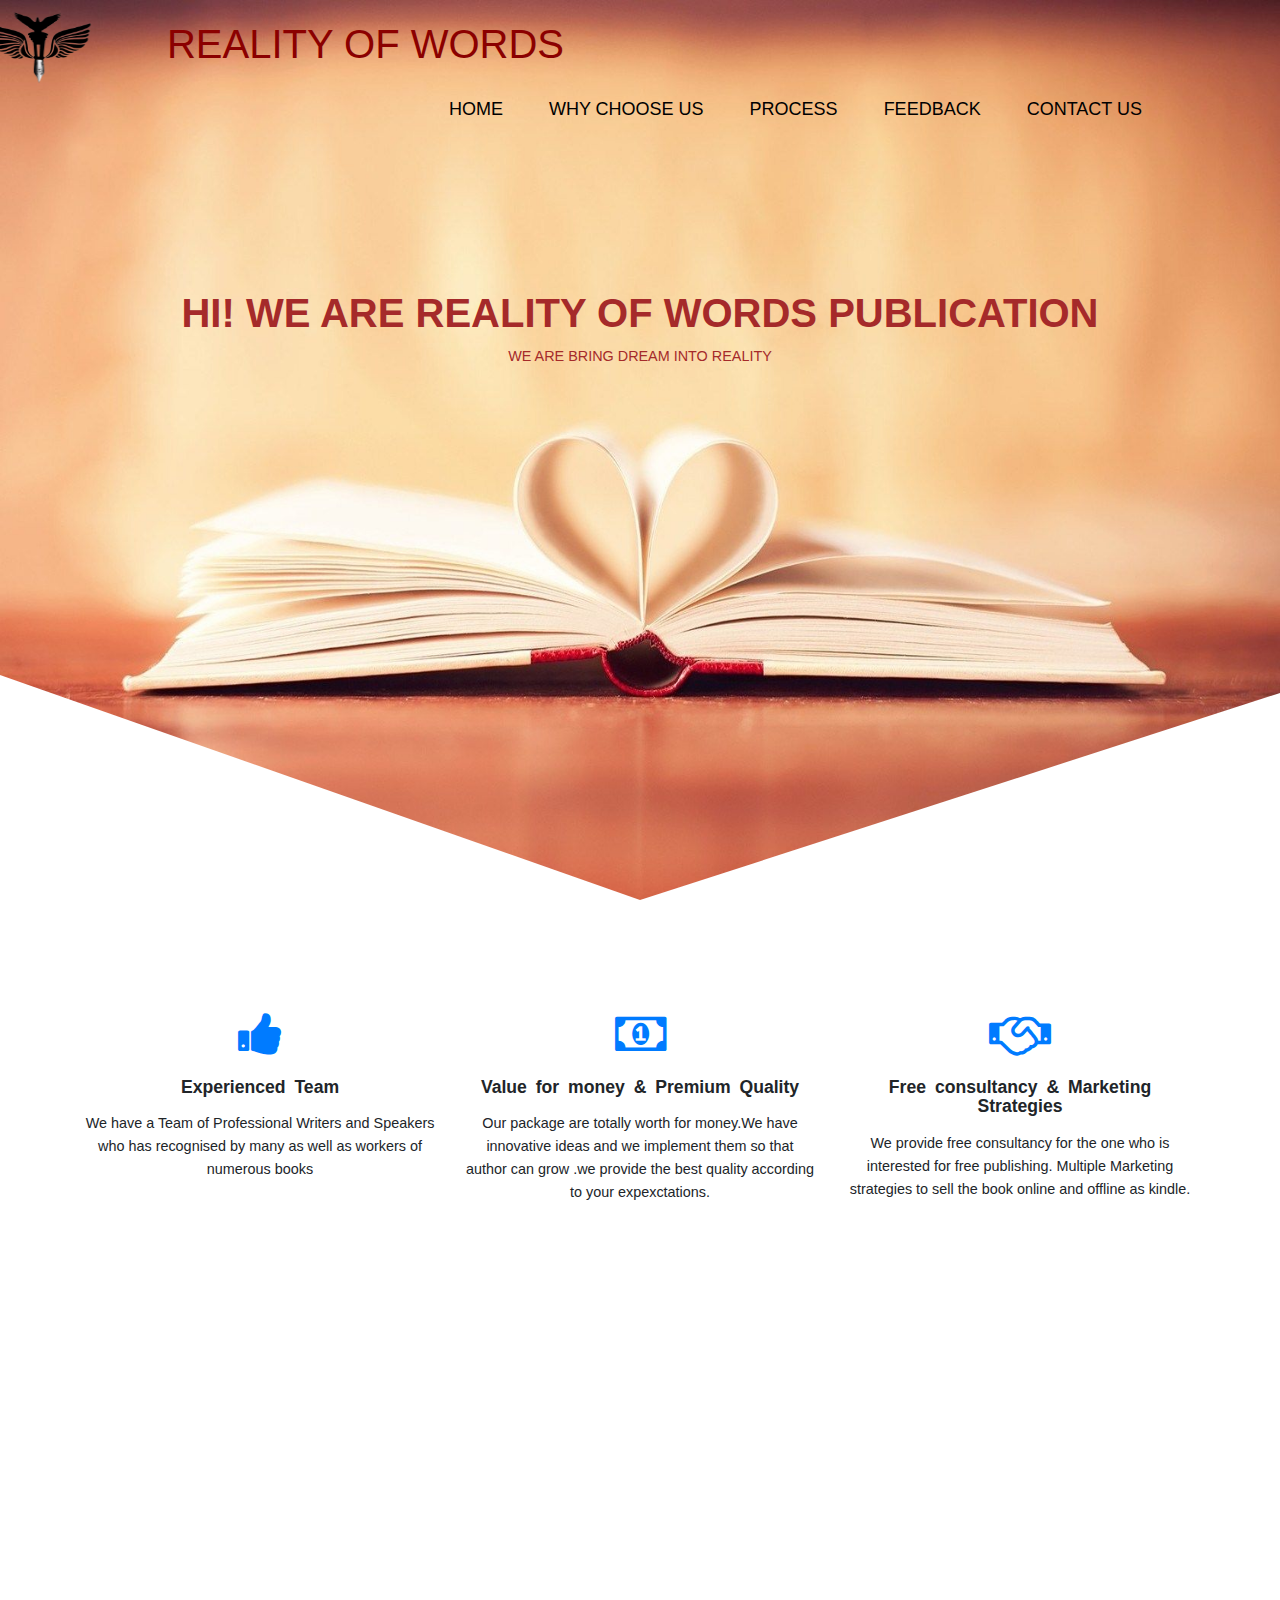
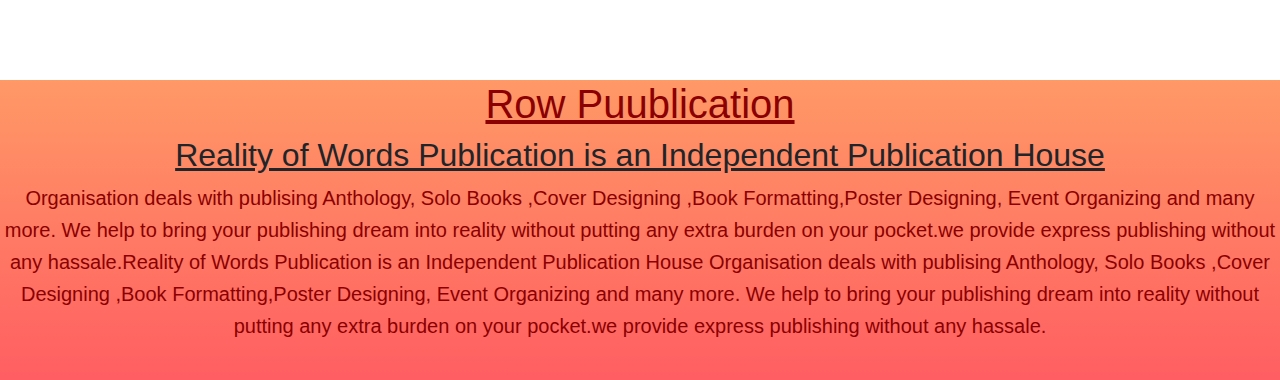
==== index.html @ 39ecbc9b "extaa" ====
<html>
    <head>
      <meta charset="utf-8">
      <meta name="viewport" content="width=device-width, initial-scale=1">
      <link rel="stylesheet" href="css/sty.css">
      <link rel="stylesheet" href="https://cdnjs.cloudflare.com/ajax/libs/font-awesome/4.7.0/css/font-awesome.min.css" integrity="sha512-SfTiTlX6kk+qitfevl/7LibUOeJWlt9rbyDn92a1DqWOw9vWG2MFoays0sgObmWazO5BQPiFucnnEAjpAB+/Sw==" crossorigin="anonymous" />
      <link rel="stylesheet" href="https://maxcdn.bootstrapcdn.com/bootstrap/4.5.2/css/bootstrap.min.css">
</head>
<body>
  <div class="header" style="background-image: url(images/books.jpg);">
  <nav class="navbar navbar-expand-lg ">
    <div class="container text-uppercase">
    <div class="container-fluid">
      <div class="logo"><img src="images/logo.jpg-removebg-preview.png" alt="logo"></div>
      <a class="navbar-brand" href="#"><h1>REALITY OF WORDS</h1> </a>
      <button class="navbar-toggler" data-toggle="collapse" data-target="#navbarSupportedContent" aria-controls="navbarSupportedContent" aria-expanded="true">
        <span class="navbar-toggler-icon"></span>
      </button>
      <div class="collapse navbar-collapse" id="navbarSupportedContent">
        <ul class="navbar-nav mL-auto mb-2 mb-lg-0">
          <li class="nav-item">
            <a class="nav-link active" aria-current="page" href="#">Home</a>
          </li>
          <li class="nav-item">
            <a class="nav-link" href="choose.html">Why Choose us</a>
          </li>
          <li class="nav-item">
            <a class="nav-link" href="process.html">process</a>
          </li>
          <li class="nav-item">
            <a class="nav-link" href="next.html">Feedback </a>
          </li>
          <li class="nav-item">
            <a class="nav-link" href="contact.html">contact us </a>
          </li>
          </ul>
      </div>
    </div>
  </nav>
  <section class="header-section">
    <div class="center-div">
      <h1 class="font-weight-bold">HI! WE ARE REALITY OF WORDS PUBLICATION </h1>
      <P>WE ARE BRING DREAM INTO REALITY</P>
    </div>
  </section>
  </div>
  <section class="extradiv">
    <div class="container">
      <div class="row">
        <div class=" extra col-lg-4 col-md-4 col-12">
          <a href="#"><i class=" fa-3x fa fa-thumbs-up" aria-hidden="true"></i></a>
          <h2>Experienced Team</h2>
          <p>We have a Team of Professional Writers and Speakers<break>
             who has recognised by many as well as workers of numerous books </p>
        </div>
        <div class="extra col-lg-4 col-md-4 col-12">
          <a href="#"><i class="fa-3x fa fa-money" aria-hidden="true"></i></a>
          <h2>Value for money & Premium Quality</h2>
          <p>Our package are totally worth for money.We have innovative ideas <break>
             and we implement them so that author can grow .we provide the best quality according to your expexctations. </p>
        </div>
        <div class="extra col-lg-4 col-md-4 col-12">
          <a href="#"><i class="fa-3x fa fa-handshake-o" aria-hidden="true"></i></a>
          <h2>Free consultancy & Marketing Strategies</h2>
          <p>We provide free consultancy for the one who is interested for free publishing.<break>
             Multiple Marketing strategies to sell the book online and offline as kindle. </p>
        </div>
      </div>
    </div>
  </section>
  <div class="rr">
    <h1>Row Puublication</h1>
    <h2>Reality of Words Publication is an Independent Publication House</h2>
      <p>Organisation deals with publising Anthology, Solo Books ,Cover Designing ,Book Formatting,Poster Designing, Event Organizing and many more.
      
      We help to bring your publishing dream into reality without putting any extra burden on your pocket.we provide express publishing without any hassale.Reality of Words Publication is an Independent Publication House
      Organisation deals with publising Anthology, Solo Books ,Cover Designing ,Book Formatting,Poster Designing, Event Organizing and many more.
      
      We help to bring your publishing dream into reality without putting any extra burden on your pocket.we provide express publishing without any hassale.</h2>
  </div>

  <script src="https://ajax.googleapis.com/ajax/libs/jquery/3.5.1/jquery.min.js"></script>
  
  <script src="https://cdnjs.cloudflare.com/ajax/libs/popper.js/1.16.0/umd/popper.min.js"></script>

  <script src="https://maxcdn.bootstrapcdn.com/bootstrap/4.5.2/js/bootstrap.min.js"></script>
      
</body>
</html>
---- css/sty.css ----
*{
    margin: 0;
    padding: 0;
    box-sizing: border-box;
}
p{
    font-weight: 800px;
     font-style: bold;
    line-height: 1.6;
    font-size: 0.9rem;
}
.extra h2{
    font-size: 1.1rem;
    margin:20px 0 15px 0;
    font-weight: bold;
    line-height: 1.1;
    word-spacing: 4px;
}
.header{
    width: 100%;
    height:100%;
    /* background-image: url("images/books.jpg"); */
    background-repeat: no-repeat;
    background-size: 100% 100%;
    clip-path:polygon(100% 0%,100% 77%, 50% 100%,0% 75%,0% 0%);
    position: relative;
}
.navbar:before{
    content: "";
    position: absolute;
    top:0%;
    bottom:0%;
    left:20%;
    right: 0%;
    opacity: 0.4;
    z-index: -1;
}
.logo{
    margin-left:-120px;
    width: 20%;
    display:flex;
    justify-content: left;
}
.logo img{
    width: 120px;
    height: 80px;
   
}
.navbar-brand h1{
    margin-right: 600px;
  text-align: center;
    color: darkred;
    text-decoration: none;
}
.navbar-brand{
    color: black;
    margin-left: -50px;
}
.nav-item a{
    color: black;
    margin-right: 30px;
    font-size: 18px;

    

}
.header-section{
    margin-top:150px;
    width: 100%;
    height: inherit;
    color:brown;
    position: relative;
    text-align:center; 
}
.extradiv{
    margin-top:50px;
    width: 100%;
    height: 100%;
    margin: 40px 0;
    text-align: center;
}
.extra{
    background-color:white;
     padding:70px;
     border-radius: 3px;
     transition: 0.3s;
    }
    .extra:hover{
        box-shadow:-30px  30px 15px  rgba(20, 32, 194, 0.3);
    }
    .rr{
        background:linear-gradient(#ff9966,#ff5e62);
        width:100%;
        height:300px;
        text-align: center;
        margin-top: -200px;
    }
    .rr h1{
        color: darkred;
        text-decoration: underline;
    }
    .rr h2{
        text-decoration: underline;
    }
    .rr p{
        color: darkred;
        font-size: 20px;
    }
@media only  screen and (max-width: 700px){
    *{
        box-sizing: border-box;
        width: 100%;
        margin: 0%;
        padding: 0%;
    }
   
    .header{
        width:125%;
        height:100%;
        /* background-image: url("images/books.jpg"); */
        background-repeat: no-repeat;
        background-size: 100% 100%;
        clip-path:polygon(100% 0%,100% 77%, 50% 100%,0% 75%,0% 0%);
        position: relative;
    }
      
    .logo{
        width:20%;
        display:block ;
        justify-content: left;
    
    }
    .logo img{
        width: 100px;
        height: 50px;
        margin-left: 80px;
        
       
    }
    .navbar:before{
        content: "";
        position:relative;
        top:0%;
        bottom:0%;
        left:20%;
        right: 0%;
        opacity: 0.4;
        z-index: -1;
    }
    .navbar-brand h1{
        margin-right: 300px;
        margin-left: 200px;
      text-align: center;
        color:darkred;
        text-decoration: none;
        font-size: 25px;
        
    }
   
      
    .navbar-brand{
        color: black;
        margin-left: -10px;
          display: flex;
    }
    .nav-item a{
        color: black;
        margin-right: 30px;
        font-size: 18px;
    margin-bottom: -5%;
        
}
.header-section{
    margin-top:80px;
    width: 100%;
    height: inherit;
    color:brown;
    position: relative;
    text-align:center; 
}
.extradiv{
    margin-top:50px;
    width: 100%;
    height: 100%;
    margin: 40px 0;
    text-align: center;
}
.extra{
    background-color:white;
     padding:70px;
     border-radius: 3px;
     transition: 0.3s;
     display: block;
    }
    .extra:hover{
        box-shadow:-30px  30px 15px  rgba(20, 32, 194, 0.3);
    }
    .rr{
        background:linear-gradient(#ff9966,#ff5e62);
        width:125%;
        height:850px;
        text-align: center;
        margin-top: 550px;
    }
    .rr h1{
        color: darkred;
        text-decoration: underline;
    }
    .rr h2{
        text-decoration: underline;
    }
    .rr p{
        color: darkred;
        font-size: 20px;
    }
}
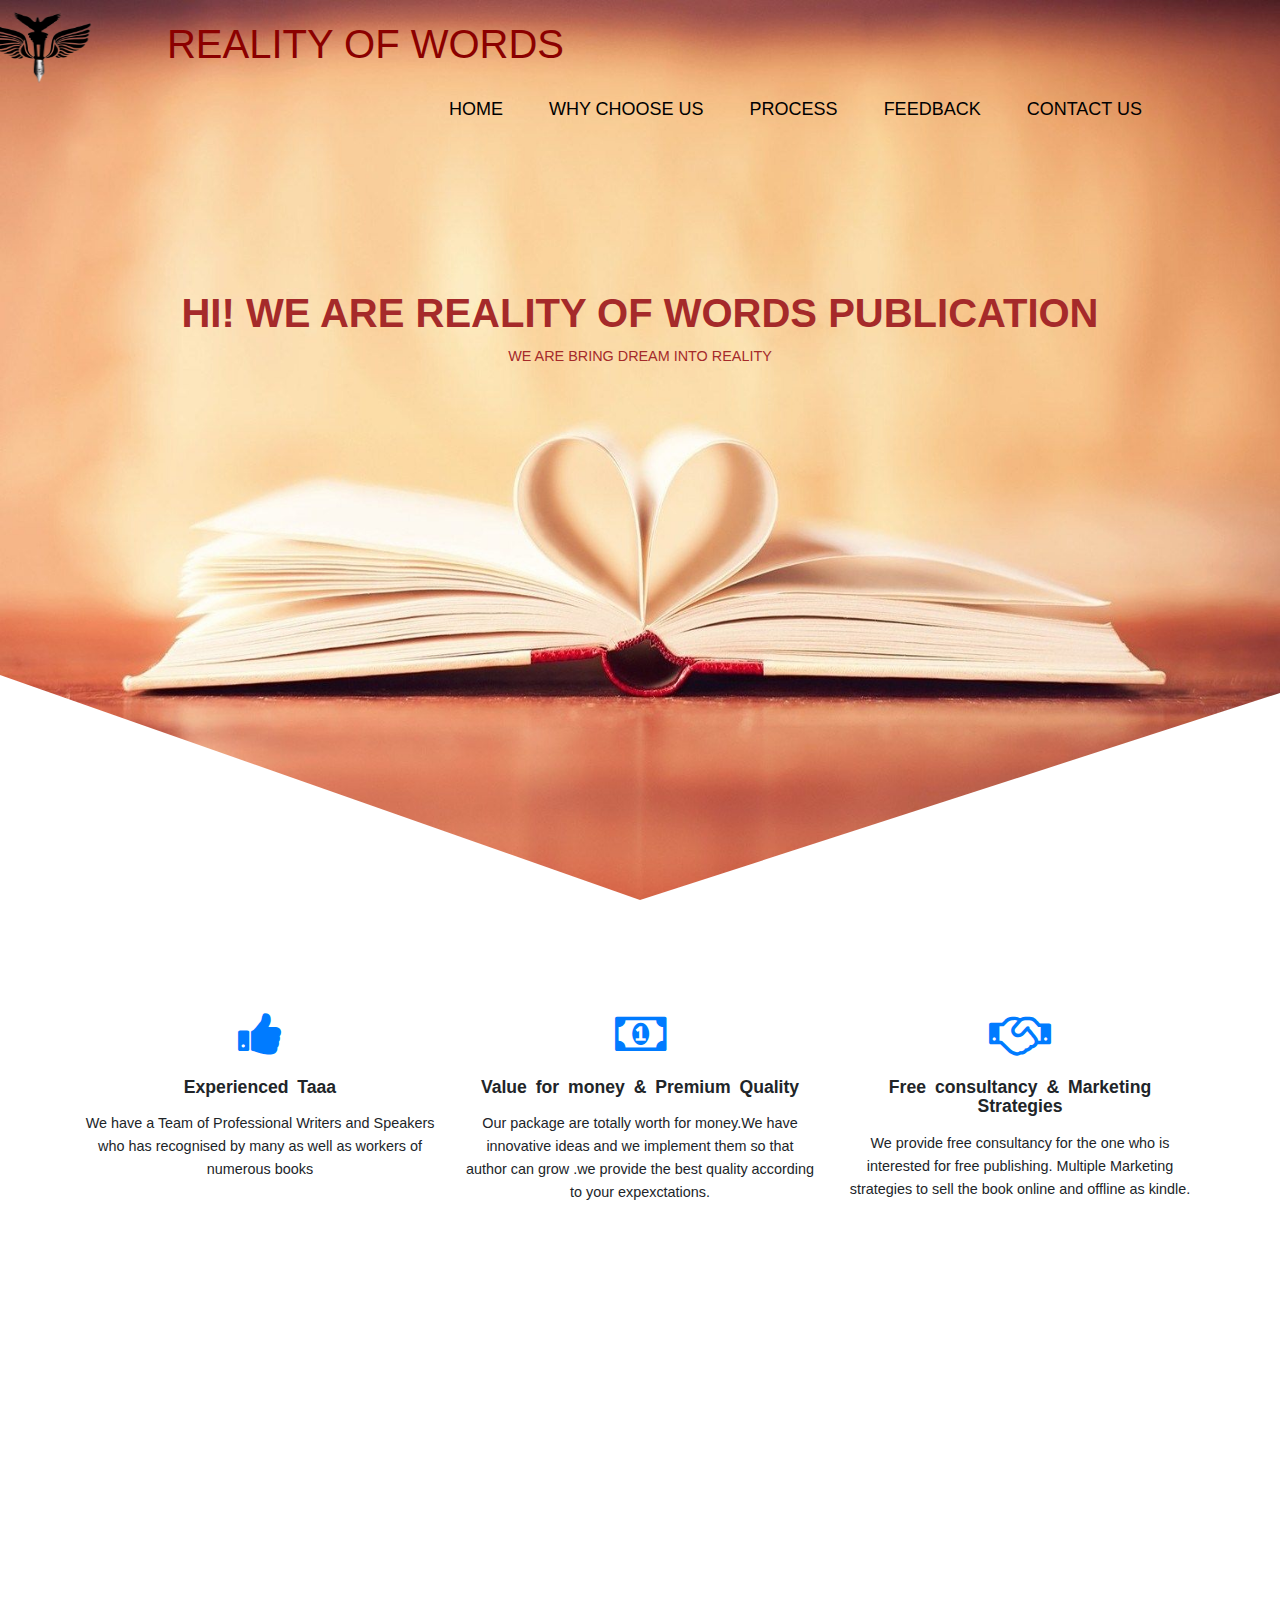
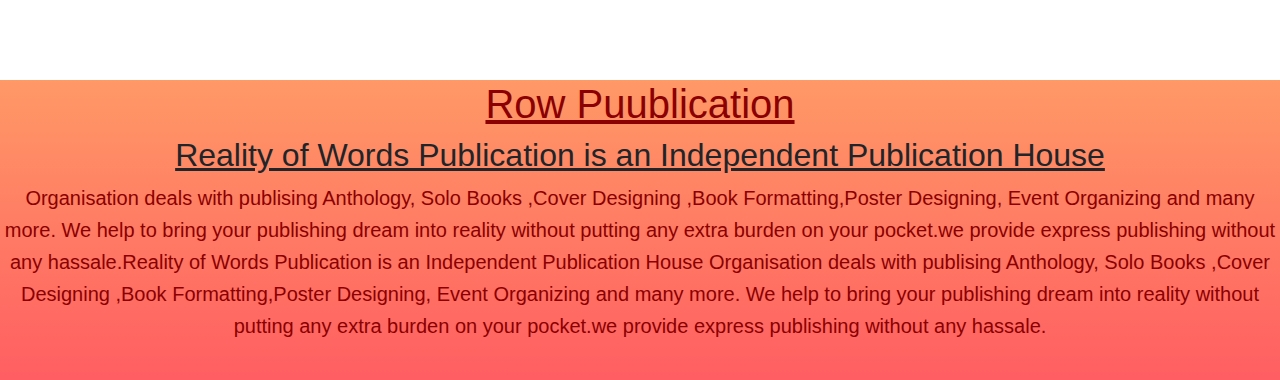
==== commit cab38020: "hh" ====
--- a/index.html
+++ b/index.html
@@ -49,7 +49,7 @@
       <div class="row">
         <div class=" extra col-lg-4 col-md-4 col-12">
           <a href="#"><i class=" fa-3x fa fa-thumbs-up" aria-hidden="true"></i></a>
-          <h2>Experienced Team</h2>
+          <h2>Experienced Taaa</h2>
           <p>We have a Team of Professional Writers and Speakers<break>
              who has recognised by many as well as workers of numerous books </p>
         </div>
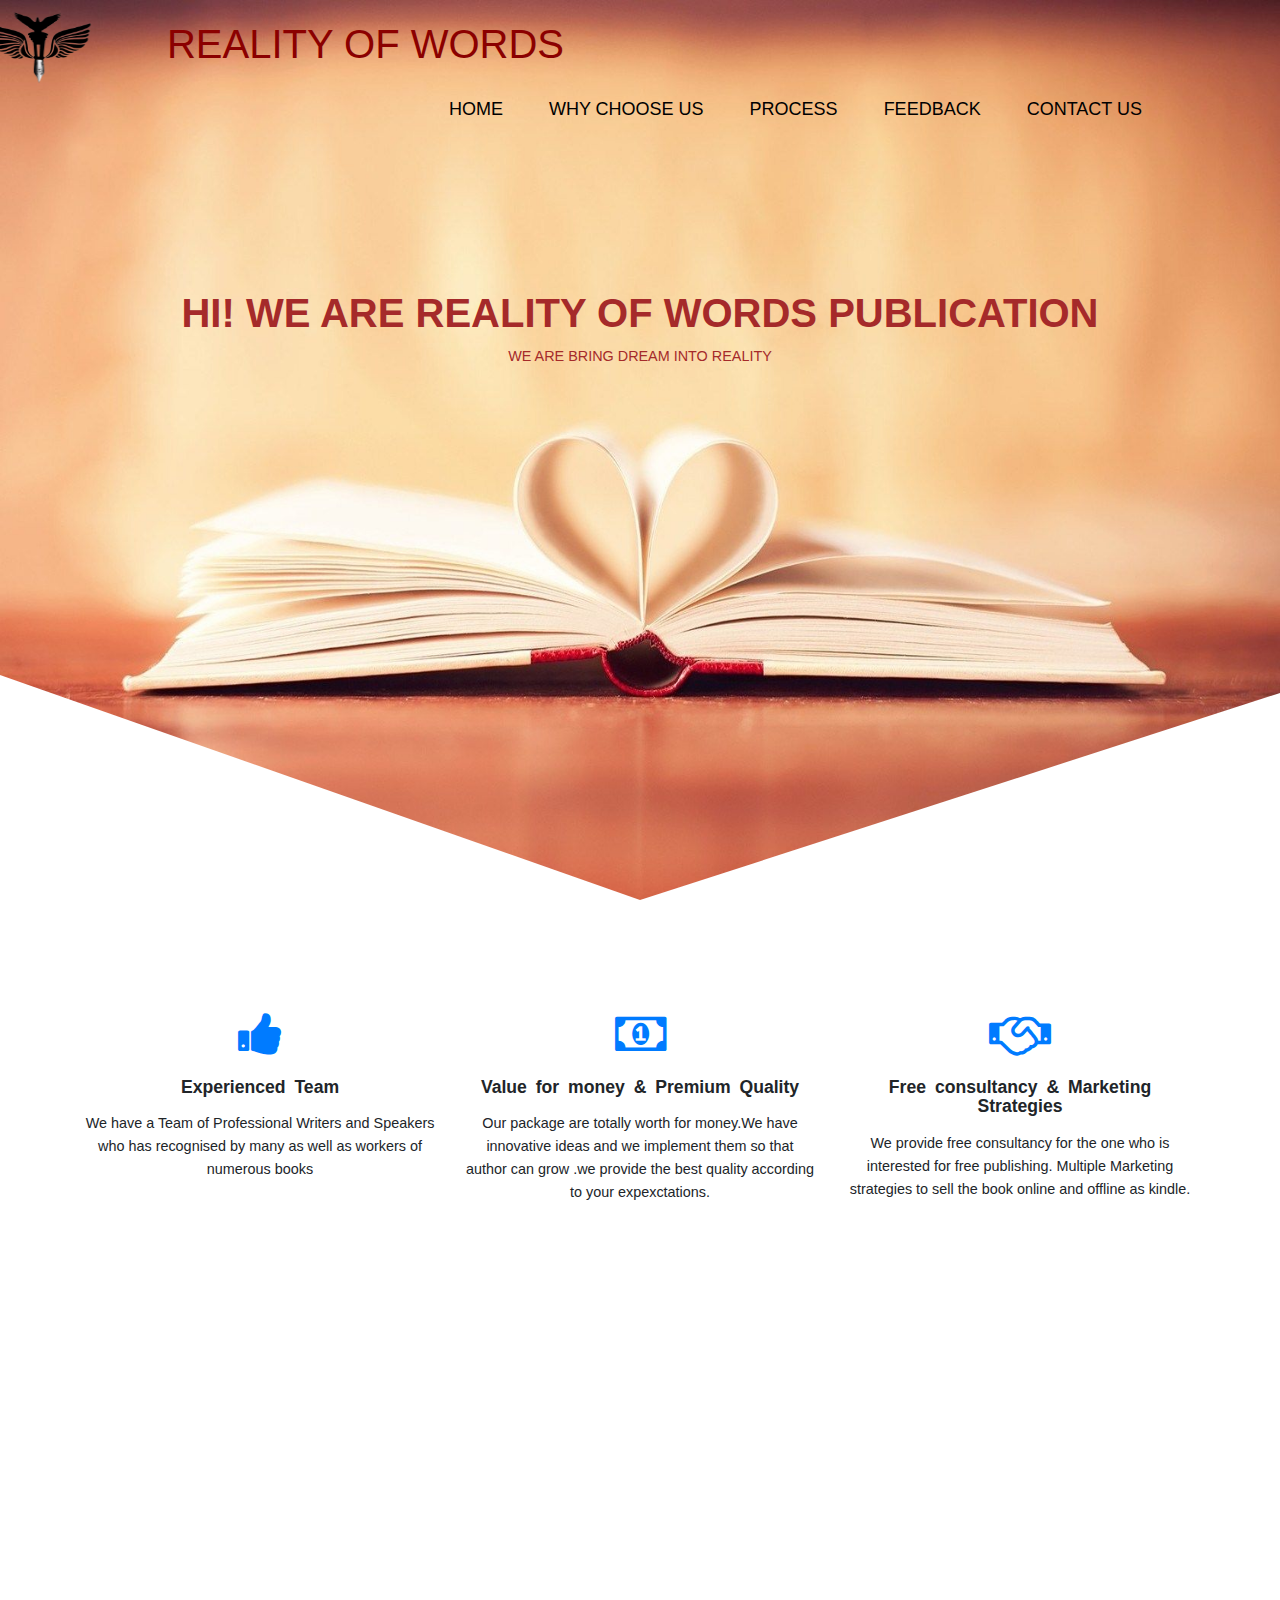
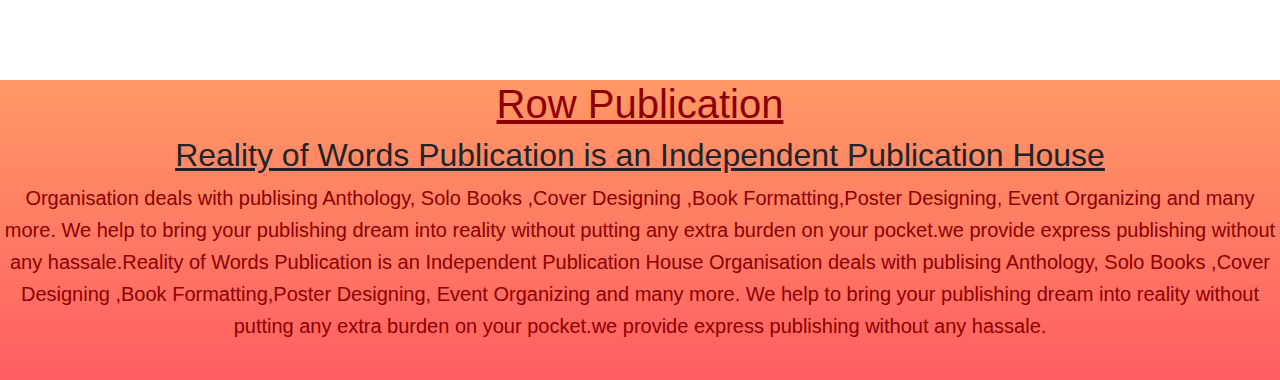
==== commit 4b09e09d: "hy" ====
--- a/index.html
+++ b/index.html
@@ -49,7 +49,7 @@
       <div class="row">
         <div class=" extra col-lg-4 col-md-4 col-12">
           <a href="#"><i class=" fa-3x fa fa-thumbs-up" aria-hidden="true"></i></a>
-          <h2>Experienced Taaa</h2>
+          <h2>Experienced Team</h2>
           <p>We have a Team of Professional Writers and Speakers<break>
              who has recognised by many as well as workers of numerous books </p>
         </div>
@@ -69,7 +69,7 @@
     </div>
   </section>
   <div class="rr">
-    <h1>Row Puublication</h1>
+    <h1>Row Publication</h1>
     <h2>Reality of Words Publication is an Independent Publication House</h2>
       <p>Organisation deals with publising Anthology, Solo Books ,Cover Designing ,Book Formatting,Poster Designing, Event Organizing and many more.
       
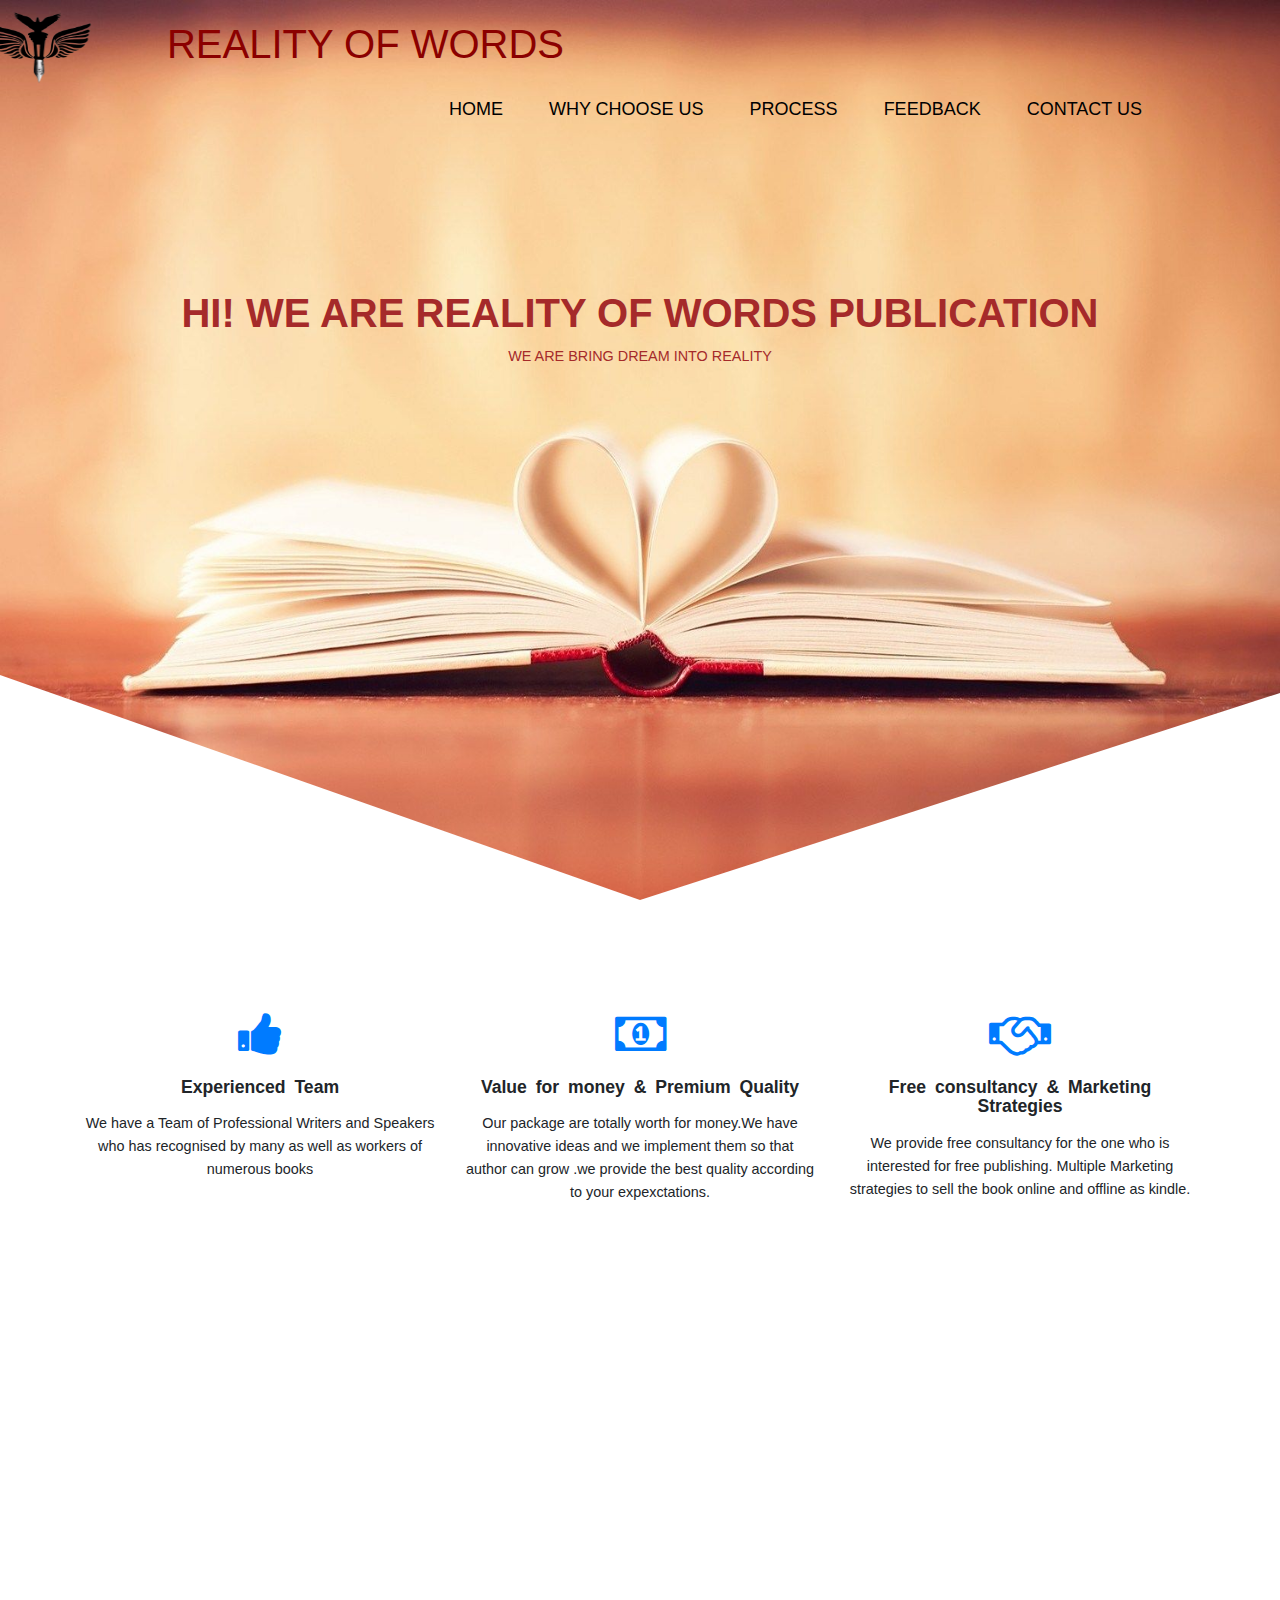
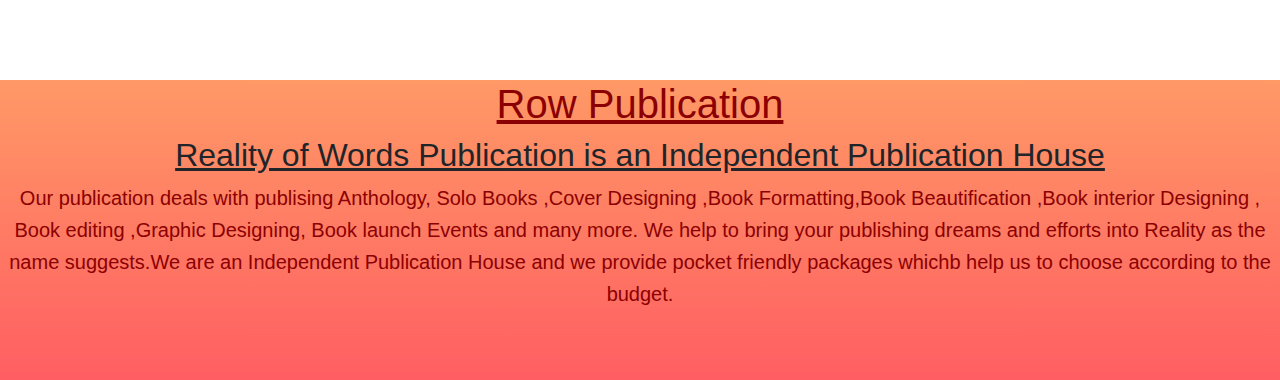
==== commit 9e3fdc22: "hh" ====
--- a/index.html
+++ b/index.html
@@ -71,13 +71,11 @@
   <div class="rr">
     <h1>Row Publication</h1>
     <h2>Reality of Words Publication is an Independent Publication House</h2>
-      <p>Organisation deals with publising Anthology, Solo Books ,Cover Designing ,Book Formatting,Poster Designing, Event Organizing and many more.
+      <p> Our publication  deals with publising Anthology, Solo Books ,Cover Designing ,Book Formatting,Book Beautification ,Book interior Designing , Book editing ,Graphic Designing, Book launch Events  and many more.
       
-      We help to bring your publishing dream into reality without putting any extra burden on your pocket.we provide express publishing without any hassale.Reality of Words Publication is an Independent Publication House
-      Organisation deals with publising Anthology, Solo Books ,Cover Designing ,Book Formatting,Poster Designing, Event Organizing and many more.
-      
-      We help to bring your publishing dream into reality without putting any extra burden on your pocket.we provide express publishing without any hassale.</h2>
-  </div>
+      We help to bring your publishing dreams and efforts  into Reality as the name suggests.We are an Independent Publication House and we provide pocket friendly packages whichb help us to choose according to the budget.
+     </p>
+     </div>
 
   <script src="https://ajax.googleapis.com/ajax/libs/jquery/3.5.1/jquery.min.js"></script>
   
--- a/css/sty.css
+++ b/css/sty.css
@@ -128,12 +128,13 @@
         width:20%;
         display:block ;
         justify-content: left;
+        margin-left: -10px;
     
     }
     .logo img{
         width: 100px;
         height: 50px;
-        margin-left: 80px;
+        
         
        
     }
@@ -148,8 +149,9 @@
         z-index: -1;
     }
     .navbar-brand h1{
+        margin-top: -40px;
         margin-right: 300px;
-        margin-left: 200px;
+        margin-left: -15px;
       text-align: center;
         color:darkred;
         text-decoration: none;
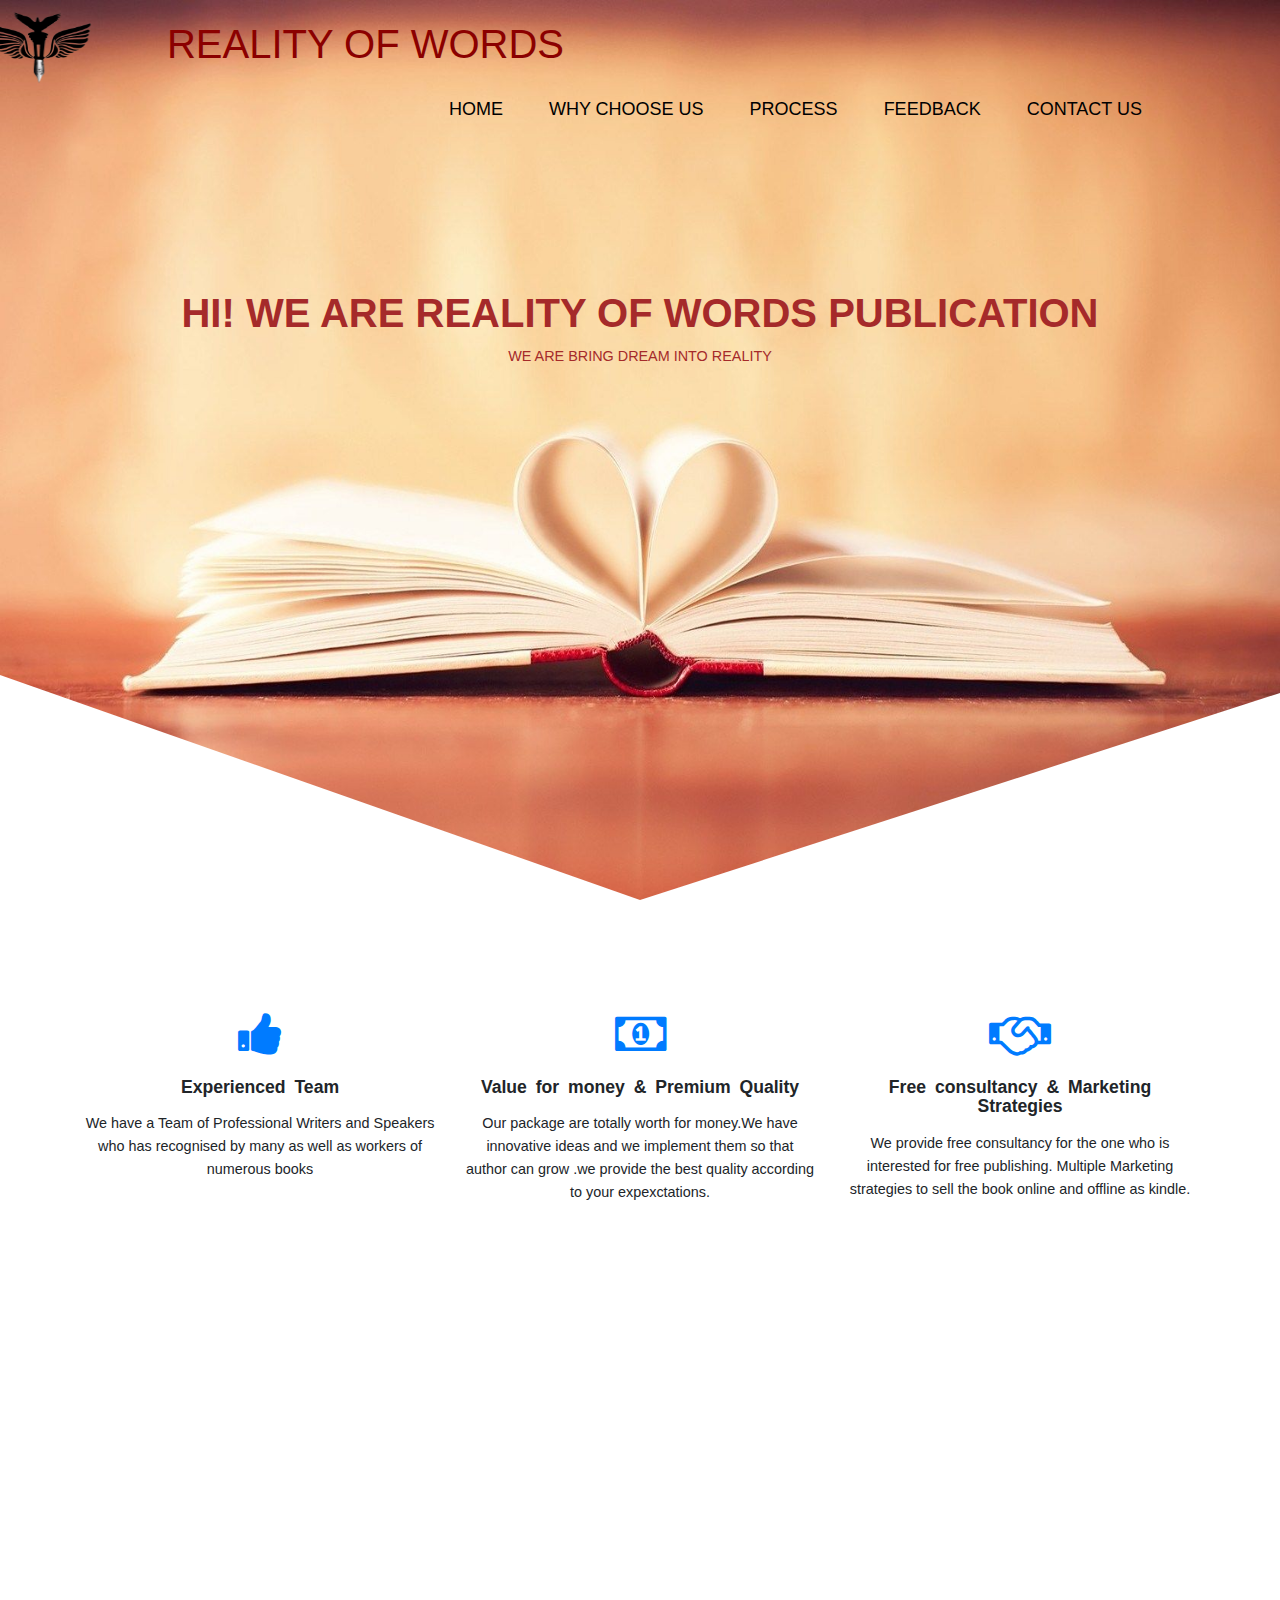
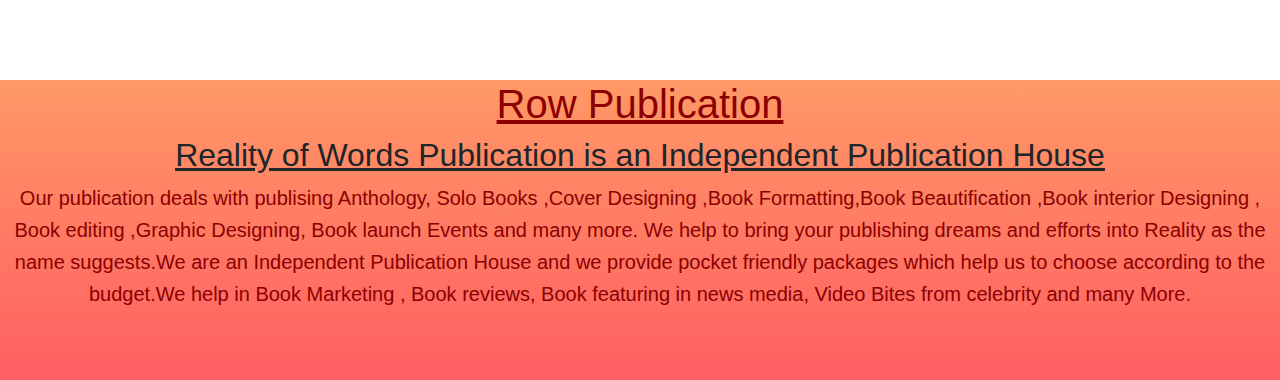
==== commit 59caf985: "hh" ====
--- a/index.html
+++ b/index.html
@@ -73,7 +73,7 @@
     <h2>Reality of Words Publication is an Independent Publication House</h2>
       <p> Our publication  deals with publising Anthology, Solo Books ,Cover Designing ,Book Formatting,Book Beautification ,Book interior Designing , Book editing ,Graphic Designing, Book launch Events  and many more.
       
-      We help to bring your publishing dreams and efforts  into Reality as the name suggests.We are an Independent Publication House and we provide pocket friendly packages whichb help us to choose according to the budget.
+      We help to bring your publishing dreams and efforts  into Reality as the name suggests.We are an Independent Publication House and we provide pocket friendly packages which help us to choose according to the budget.We help in Book Marketing , Book reviews, Book featuring in news media, Video Bites from celebrity and many More.
      </p>
      </div>
 
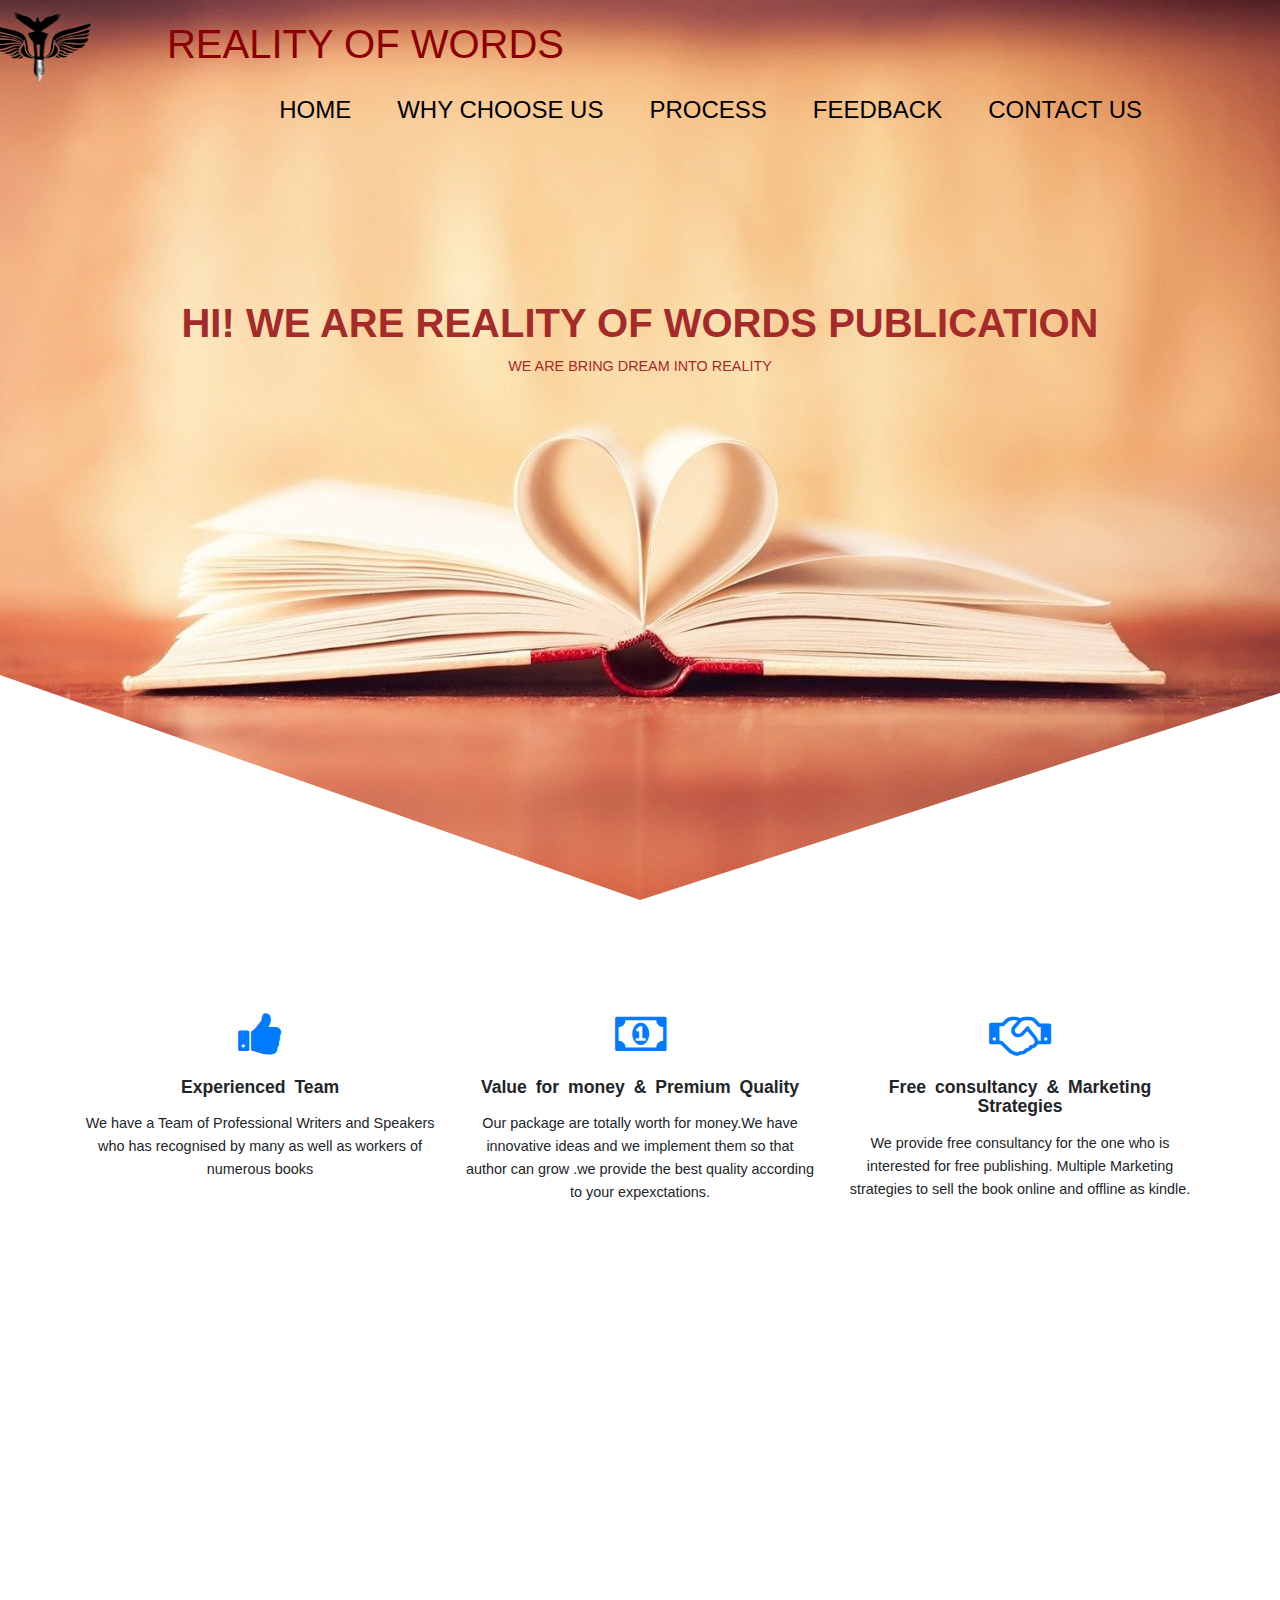
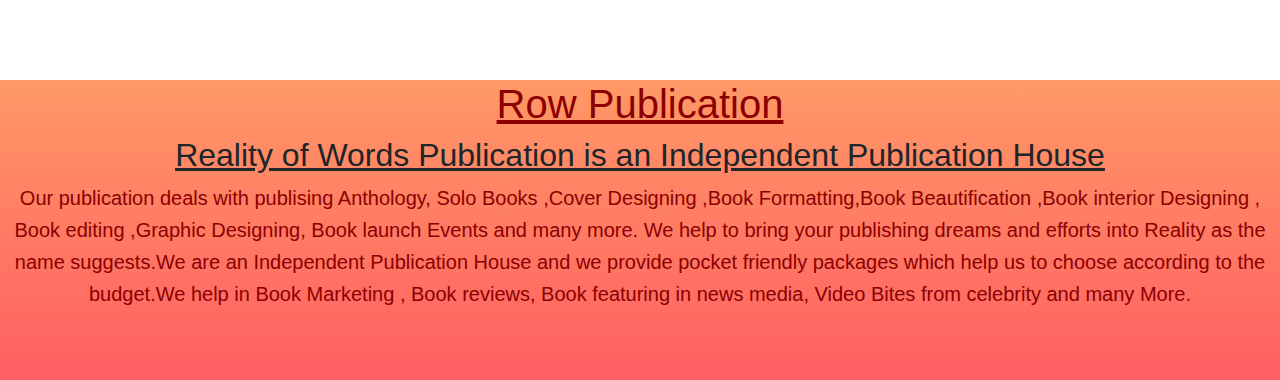
==== commit e3bdd79b: "hh" ====
--- a/index.html
+++ b/index.html
@@ -13,25 +13,23 @@
     <div class="container-fluid">
       <div class="logo"><img src="images/logo.jpg-removebg-preview.png" alt="logo"></div>
       <a class="navbar-brand" href="#"><h1>REALITY OF WORDS</h1> </a>
-      <button class="navbar-toggler" data-toggle="collapse" data-target="#navbarSupportedContent" aria-controls="navbarSupportedContent" aria-expanded="true">
-        <span class="navbar-toggler-icon"></span>
-      </button>
-      <div class="collapse navbar-collapse" id="navbarSupportedContent">
+      
+
         <ul class="navbar-nav mL-auto mb-2 mb-lg-0">
           <li class="nav-item">
-            <a class="nav-link active" aria-current="page" href="#">Home</a>
+            <a class="nav-link active" aria-current="page" href="#"><h4>Home</h4></a>
           </li>
           <li class="nav-item">
-            <a class="nav-link" href="choose.html">Why Choose us</a>
+            <a class="nav-link" href="choose.html"><h4>Why Choose us</h4></a>
           </li>
           <li class="nav-item">
-            <a class="nav-link" href="process.html">process</a>
+            <a class="nav-link" href="process.html"><h4>process</h4></a>
           </li>
           <li class="nav-item">
-            <a class="nav-link" href="next.html">Feedback </a>
+            <a class="nav-link" href="next.html"><h4>Feedback</h4> </a>
           </li>
           <li class="nav-item">
-            <a class="nav-link" href="contact.html">contact us </a>
+            <a class="nav-link" href="contact.html"><h4>contact us</h4> </a>
           </li>
           </ul>
       </div>
--- a/css/sty.css
+++ b/css/sty.css
@@ -46,12 +46,14 @@
     height: 80px;
    
 }
+
 .navbar-brand h1{
     margin-right: 600px;
   text-align: center;
     color: darkred;
     text-decoration: none;
 }
+
 .navbar-brand{
     color: black;
     margin-left: -50px;
@@ -128,7 +130,7 @@
         width:20%;
         display:block ;
         justify-content: left;
-        margin-left: -10px;
+        margin-left: -30px;
     
     }
     .logo img{
@@ -151,7 +153,7 @@
     .navbar-brand h1{
         margin-top: -40px;
         margin-right: 300px;
-        margin-left: -15px;
+        margin-left: -5px;
       text-align: center;
         color:darkred;
         text-decoration: none;
@@ -161,17 +163,22 @@
    
       
     .navbar-brand{
-        color: black;
+        color:crimson;
         margin-left: -10px;
           display: flex;
     }
+   
+    
     .nav-item a{
         color: black;
+        margin-top: -15px;
         margin-right: 30px;
-        font-size: 18px;
-    margin-bottom: -5%;
-        
-}
+        margin-left: -10px;
+         font-style: bold;
+         margin-bottom: -5px;
+        
+
+    }
 .header-section{
     margin-top:80px;
     width: 100%;
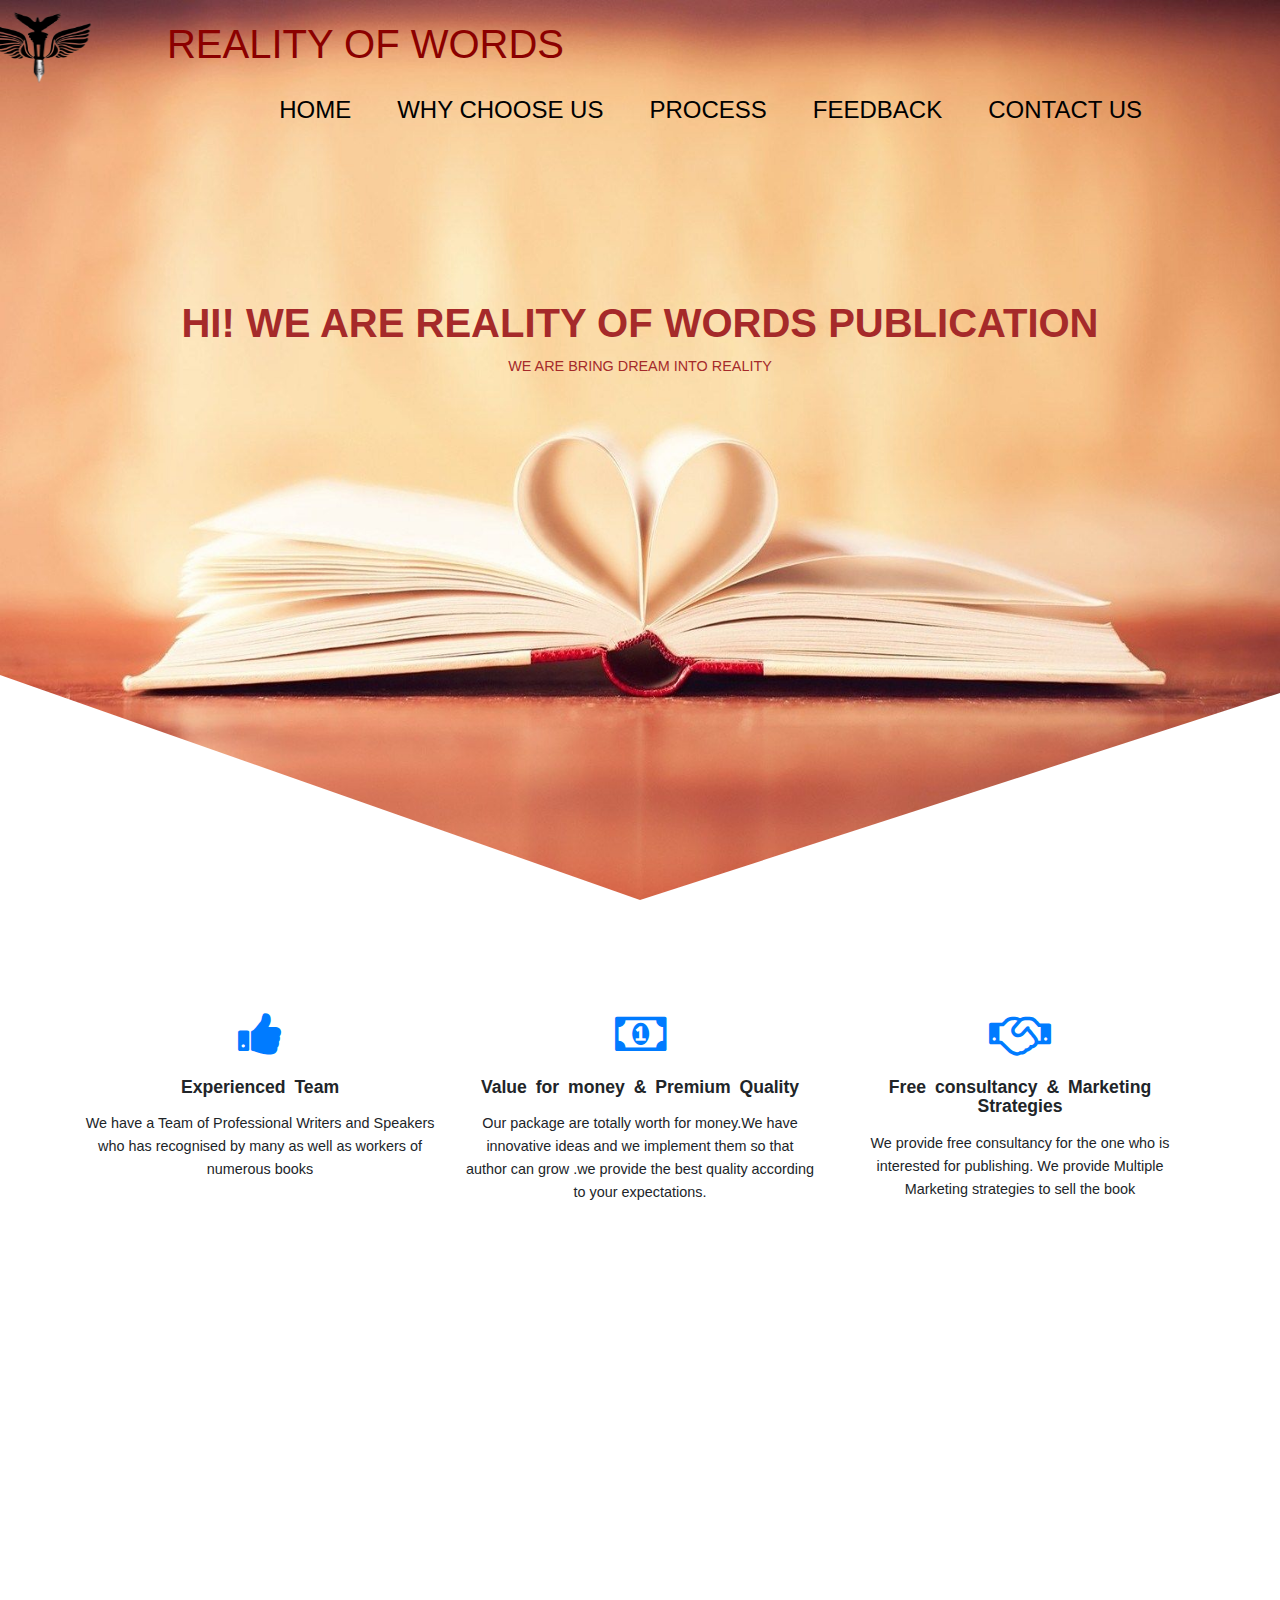
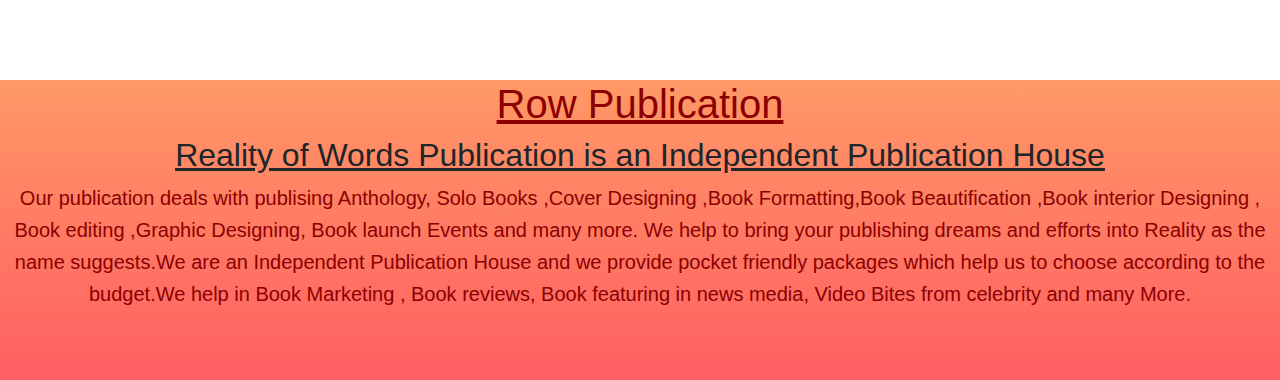
==== commit 3adc46c1: "hh" ====
--- a/index.html
+++ b/index.html
@@ -55,13 +55,13 @@
           <a href="#"><i class="fa-3x fa fa-money" aria-hidden="true"></i></a>
           <h2>Value for money & Premium Quality</h2>
           <p>Our package are totally worth for money.We have innovative ideas <break>
-             and we implement them so that author can grow .we provide the best quality according to your expexctations. </p>
+             and we implement them so that author can grow .we provide the best quality according to your expectations. </p>
         </div>
         <div class="extra col-lg-4 col-md-4 col-12">
           <a href="#"><i class="fa-3x fa fa-handshake-o" aria-hidden="true"></i></a>
           <h2>Free consultancy & Marketing Strategies</h2>
-          <p>We provide free consultancy for the one who is interested for free publishing.<break>
-             Multiple Marketing strategies to sell the book online and offline as kindle. </p>
+          <p>We provide free consultancy for the one who is interested for  publishing.<break>
+           We provide   Multiple Marketing strategies to sell the book  </p>
         </div>
       </div>
     </div>
